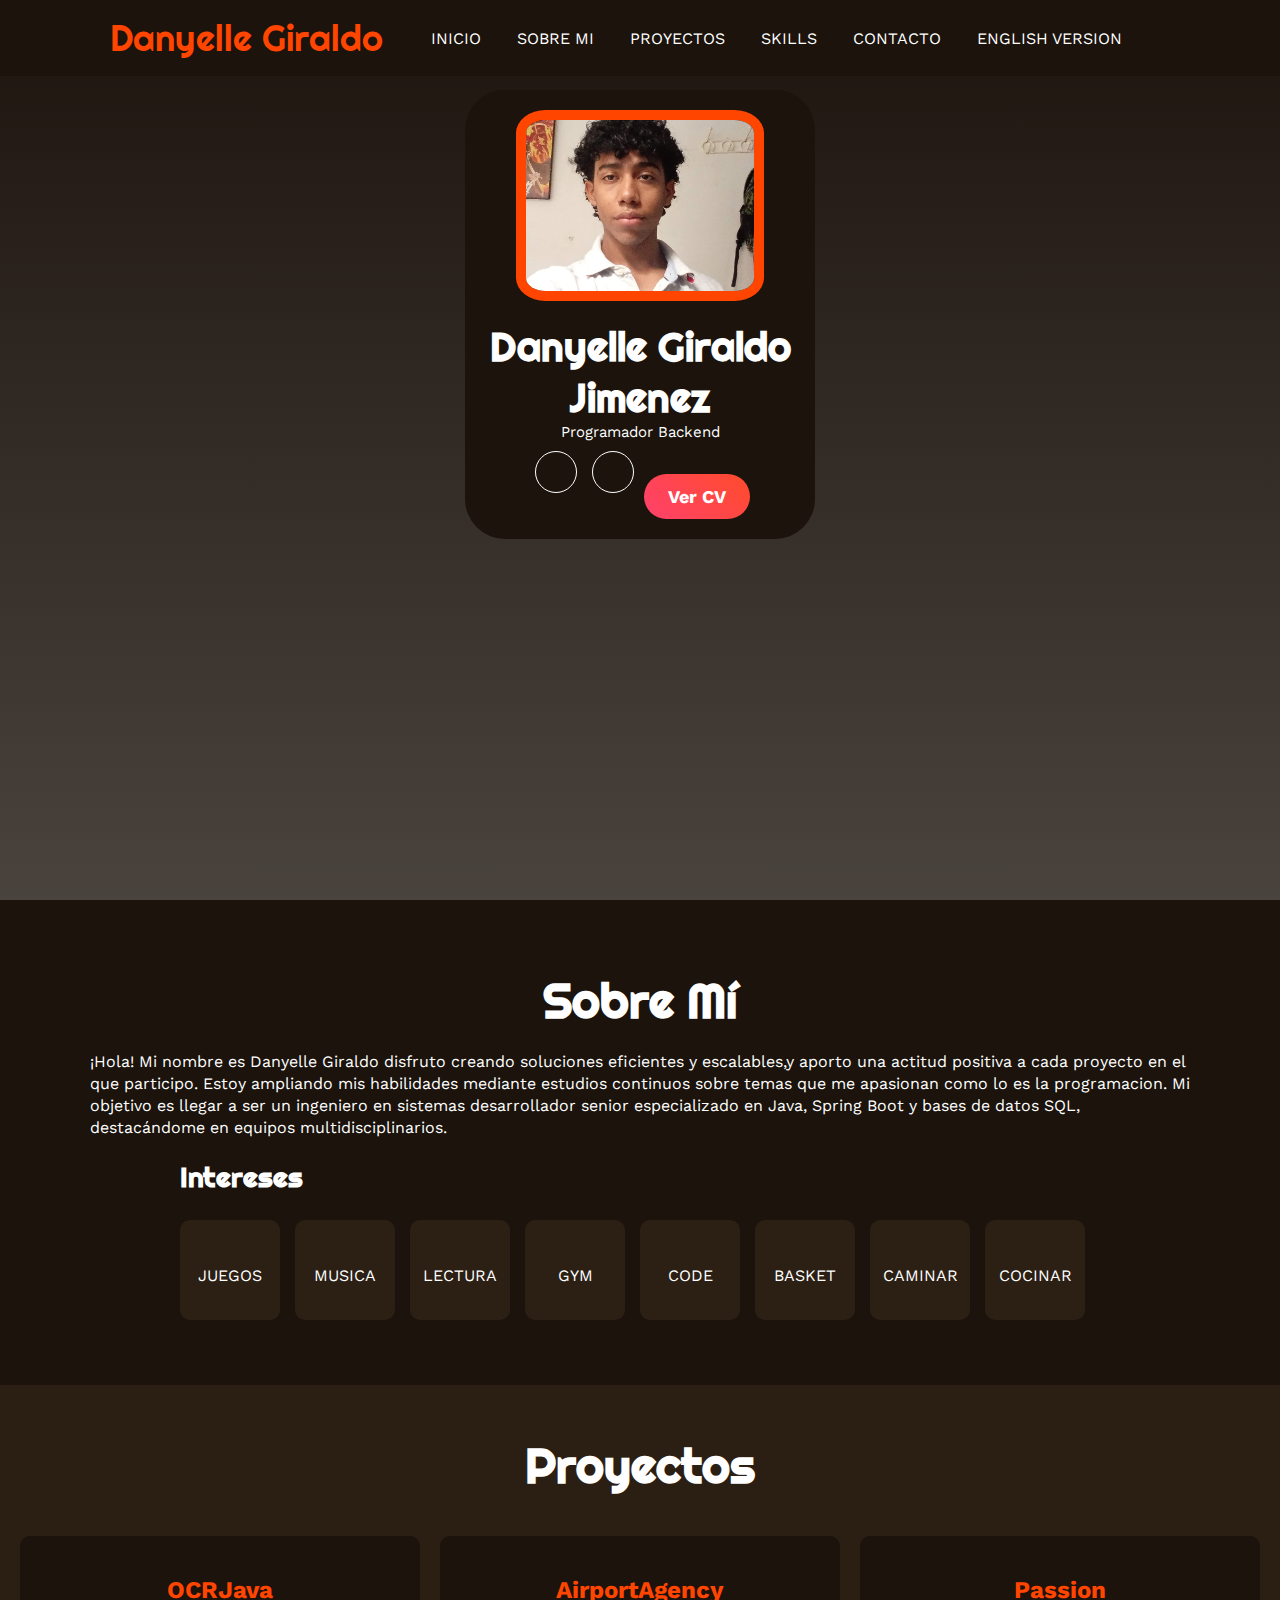
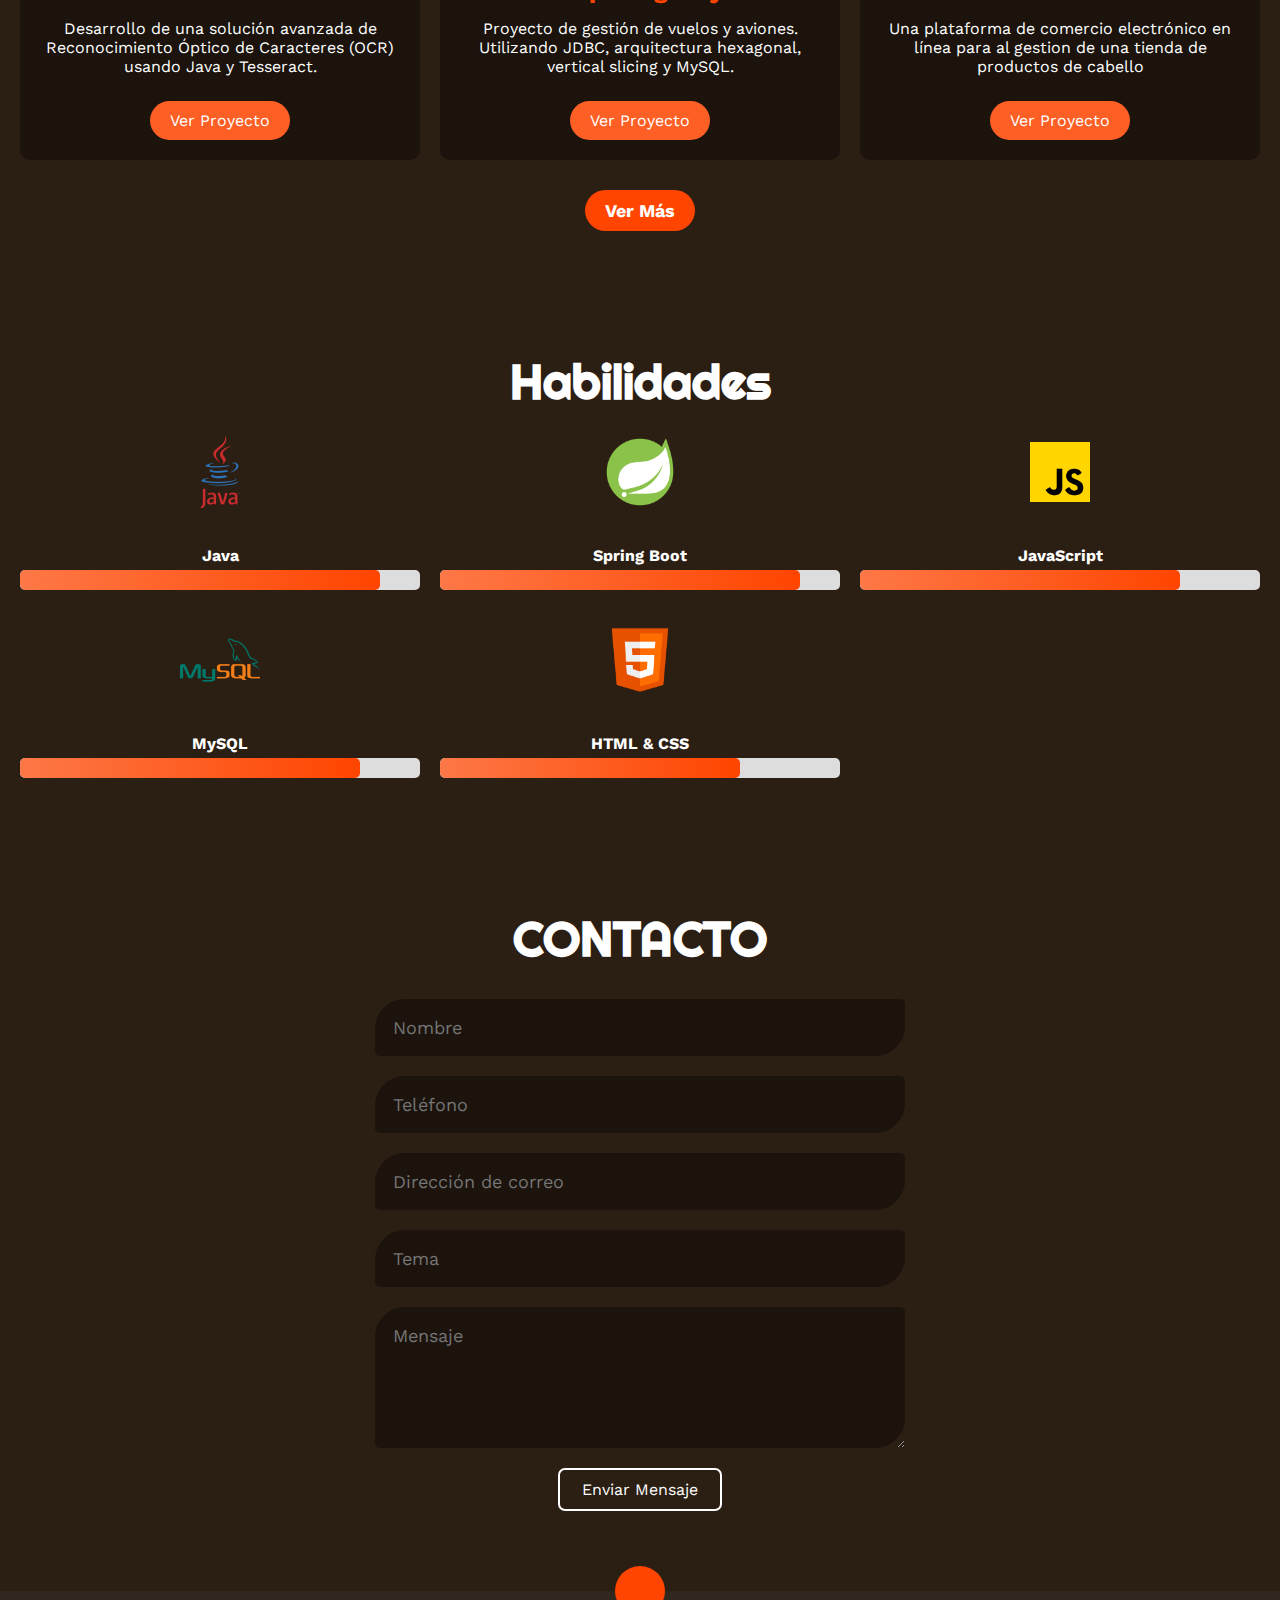
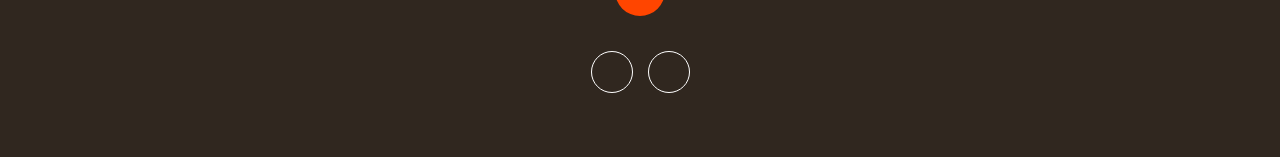
==== index.html @ 64a4a478 "modified:   README.md 	new file:   estilos.css 	new file:   images/CRUDJAVA.png 	new file:   images/" ====
<!DOCTYPE html>
<html lang="es">
<head>
    <meta charset="UTF-8">
    <meta name="viewport" content="width=device-width, initial-scale=1.0">
    <link rel="stylesheet" href="https://cdnjs.cloudflare.com/ajax/libs/font-awesome/6.5.2/css/all.min.css" integrity="sha512-SnH5WK+bZxgPHs44uWIX+LLJAJ9/2PkPKZ5QiAj6Ta86w+fsb2TkcmfRyVX3pBnMFcV7oQPJkl9QevSCWr3W6A==" crossorigin="anonymous" referrerpolicy="no-referrer" />
    <title>Portafolio</title>
    <link rel="stylesheet" href="styles/estilos.css">
    <link rel="icon" href="images/icon.png">
    
</head>
<body>
    <!--Barra superior-->
    <div class="container_header">
        <header>
            <div class="logo">
                <a href="#">Danyelle Giraldo</a>
            </div>
                <nav id="nav">
                    <ul>
                        <li><a href="#inicio">INICIO</a></li>
                        <li><a href="#sobremi">SOBRE MI</a></li>
                        <li><a href="#proyectos">PROYECTOS</a></li>
                        <li><a href="#skills">SKILLS</a></li>
                        <li><a href="#contacto">CONTACTO</a></li>
                        <li><a href="./index-english.html">ENGLISH VERSION</a></li>
                    </ul>
                </nav>
                <div>
                    <nav class="nav_responsive">
                        <i class="fa-solid fa-bars"></i>
                    </nav>
                </div>
            </div>
        </header>
    </div>
    <!--Inicio-->
    <section id="inicio" class="inicio">
        <div class="container_tarjeta">
            <div class="container_imagen">
                <img src="./images/yo.jpeg" width="200px" alt="Danyelle">
            </div>
            <h1>Danyelle Giraldo Jimenez</h1>
            <h2>Programador Backend</h2>
            <div class="redes">
                <a target="_blank" href="https://www.linkedin.com/in/danyelle-steven-giraldo-jimenez-99683a2a5/"><i class="fa-brands fa-linkedin-in"></i></a>
                <a target="_blank" href="https://github.com/DanyelleGiraldo"><i class="fa-brands fa-github"></i></a>
                <button class="btn-cv" id="btn-cv">Ver CV</button>
            </div>
        </div>        
    </section>
    <!--sobre mi-->
    <section id="sobremi" class="sobremi">
        <div class="contenido_section">
            <h2>Sobre Mí</h2>
            <p>¡Hola! Mi nombre es Danyelle Giraldo disfruto creando soluciones eficientes y
                escalables,y aporto una actitud positiva a cada
                proyecto en el que participo. Estoy ampliando mis habilidades
                mediante estudios continuos sobre temas que me apasionan como lo es la programacion. Mi objetivo es
                llegar a ser un ingeniero en sistemas desarrollador senior especializado
                en Java, Spring Boot y bases de datos SQL,
                destacándome en equipos multidisciplinarios.</p>
            <div class="fila">
                
                    <!--intereses-->
                <div class="col">
                    <H3>Intereses</H3>
                    <div class="contenedor_intereses">
                         <div class="interes">
                            <i class="fa-solid fa-gamepad"></i>
                            <span>JUEGOS</span>
                        </div>
                        <div class="interes">
                            <i class="fa-solid fa-headphones-simple"></i>
                            <span>MUSICA</span>
                        </div>
                        <div class="interes">
                            <i class="fa-solid fa-book"></i>
                            <span>LECTURA</span>
                        </div>
                        <div class="interes">
                            <i class="fa-solid fa-dumbbell"></i>
                            <span>GYM</span>
                        </div>
                        <div class="interes">
                            <i class="fa-solid fa-code"></i>
                            <span>CODE</span>
                        </div>
                        <div class="interes">
                            <i class="fa-solid fa-basketball"></i>
                            <span>BASKET</span>
                        </div>
                        <div class="interes">
                            <i class="fa-solid fa-person-walking"></i>
                            <span>CAMINAR</span>
                        </div>
                        <div class="interes">
                            <i class="fa-solid fa-utensils"></i>
                            <span>COCINAR</span>
                        </div>
                    </div>
                </div>
            </div>
            
    </section>

    <!-- Sección Proyectos -->
<section id="proyectos" class="proyectos">
    <div class="container">
        <h2>Proyectos</h2>
        <div class="proyectos-grid">
            <div class="proyecto">
                <h4>OCRJava</h4>
                <p>Desarrollo de una solución avanzada de Reconocimiento Óptico de Caracteres (OCR) usando Java y Tesseract.</p>
                <a href="https://github.com/DanyelleGiraldo/OCRJava" target="_blank" class="btn-proyecto">Ver Proyecto</a>
            </div>
            <div class="proyecto">
                <h4>AirportAgency</h4>
                <p>Proyecto de gestión de vuelos y aviones. Utilizando JDBC, arquitectura hexagonal, vertical slicing y MySQL.</p>
                <a href="https://github.com/DanyelleGiraldo/AirportAgency" target="_blank" class="btn-proyecto">Ver Proyecto</a>
            </div>
            <div class="proyecto">
                <h4>Passion</h4>
                <p>Una plataforma de comercio electrónico en línea para al gestion de una tienda de productos de cabello</p>
                <a href="https://github.com/DanyelleGiraldo/Passion.github.io" target="_blank" class="btn-proyecto">Ver Proyecto</a>
            </div>
                
        </div>
        <div class="ver-mas">
            <a href="#proyectos" id="ver-mas" class="btn-ver-mas">Ver Más</a>
        </div>
    </div>
</section>


    <!--seccion skill-->
    <section class="skills" id="skills">
        <div class="container">
            <h2>Habilidades</h2>
            <div class="skills-grid">
                <div class="skill">
                    <img src="./images/java.png" alt="" class="skills-icon">
                    <h4>Java</h4>
                    <div class="skill-bar"><div class="skill-level" style="width: 90%;"></div></div>
                </div>
                <div class="skill">
                    <img src="./images/springboot.png" alt="" class="skills-icon">
                    <h4>Spring Boot</h4>
                    <div class="skill-bar"><div class="skill-level" style="width: 90%;"></div></div>
                </div>
                <div class="skill">
                    <img src="./images/javascript.png" alt="" class="skills-icon">
                    <h4>JavaScript</h4>
                    <div class="skill-bar"><div class="skill-level" style="width: 80%;"></div></div>
                </div>
                <div class="skill">
                    <img src="./images/Mysql.png" alt="" class="skills-icon">
                    <h4>MySQL</h4>
                    <div class="skill-bar"><div class="skill-level" style="width: 85%;"></div></div>
                </div>
                <div class="skill">
                    <img src="./images/html.png" alt="" class="skills-icon">
                    <h4>HTML & CSS</h4>
                    <div class="skill-bar"><div class="skill-level" style="width: 75%;"></div></div>
                </div>
            </div>
        </div>
    </section>
    <section id="contacto" class="contacto">
        <div class="contenido_seccion">
            <h2>CONTACTO</h2>
            <div class="fila">
                <div class="col">
                    <form action="https://formsubmit.co/danyellesgiraldoj@gmail.com" method="POST">
                        <input type="text" id="name" name="name" placeholder="Nombre" required>
                        <input type="text" id="phone" name="phone" placeholder="Teléfono" required>
                        <input type="email" id="email" name="email" placeholder="Dirección de correo" required>
                        <input type="text" name="subject" id="subject" placeholder="Tema">
                        <textarea id="coments" name="coments" placeholder="Mensaje" cols="30" rows="5" required></textarea>
                        <button type="submit" class="btn-primary">
                            Enviar Mensaje
                        </button>
                        
                        <input type="hidden" name="_next" value="http://127.0.0.1:5500/index.html">
                        <input type="hidden" name="_captcha" value="false">
                    </form>
                </div>
            </div>
        </div>
    </section>
    
    <footer>
        <a href="#inicio" class="arriba">
            <i class="fa-solid fa-angles-up"></i>
        </a>
        <div class="redes">
            
            <a target="_blank" href="https://www.linkedin.com/in/danyelle-steven-giraldo-jimenez-99683a2a5/"><i class="fa-brands fa-linkedin-in"></i></a>
            <a target="_blank" href="https://github.com/DanyelleGiraldo"><i class="fa-brands fa-github"></i></a>
        </div>
    </footer>
    <script src="js/script.js"></script>
</body>
</html>
---- styles/estilos.css ----
@import url('https://fonts.googleapis.com/css2?family=Righteous&family=Work+Sans:ital,wght@0,100..900;1,100..900&display=swap');
*{
    box-sizing: border-box;
    font-family: 'Work Sans';
    margin: 0;
    padding: 0;
}

.btn-cv {
    padding: 12px 24px;
    font-size: 18px;
    font-weight: bold;
    color: white;
    background: linear-gradient(45deg, #ff416c, #ff4b2b);
    border: none;
    border-radius: 30px;
    cursor: pointer;
    transition: all 0.3s ease;
    position: relative;
    overflow: hidden;
    z-index: 1;
}

.btn-cv::before {
    content: "";
    position: absolute;
    top: 0;
    left: 0;
    width: 100%;
    height: 100%;
    background: linear-gradient(90deg, #ff416c, #ff4b2b);
    transition: transform 0.3s ease;
    transform: scaleX(0);
    transform-origin: right;
    z-index: -1;
}

.btn-cv:hover::before {
    transform: scaleX(1);
    transform-origin: left;
}

.btn-cv:hover {
    color: white;
}

.btn-cv:focus {
    outline: none;
}

html{
    scroll-behavior: smooth;
}
.container_header{
    background-color:#1b130c;
    position: fixed;
    width: 100%;
    top: 0;
    left: 0;
    z-index: 99;
}

.container_header header{
    max-width: 1100px;
    margin: auto;
    display: flex;
    justify-content: space-between;
    align-items: center;
    padding: 15px 20px;
}
.container_header header .logo a{
    font-family: 'Righteous';
    font-size: 36px;
    color:orangered;
    text-decoration: none;

}

.container_header header ul{
    display: flex;
    list-style: none;
}

.container_header header nav ul li a{
    text-align: none;
    color: #fff;
    margin: 0 15px;
    padding:3px;
    transition: .5s;
    text-decoration: none;
}
.container_header header nav ul li a:hover{
    color: orangered;
}

.nav_responsive{
    color: #fff;
    background-color: orangered;
    padding: 5px 10px;
    border-radius: 5px;
    cursor: pointer;
    display: none;
}
/*diseño section inicio*/

.inicio{
    background:linear-gradient(to top,rgba(28, 20, 13,.8) , rgba(28, 20, 13,1)),
    url(./images/fondo.jpg);
    background-size: cover;
    height: 100vh;
    color: #fff;
    display: flex;
    align-items: center;
}

.inicio .container_tarjeta{
    padding: 20px;
    background-color:#1b130c;
    max-width:350px;
    margin: auto;
    text-align: center;
    border-radius: 40px;
    margin-top: 90px;
}

.inicio .container_tarjeta img{
    margin-top: 40px;
    border: 10px solid orangered;
    display: block;
    width: 80%;
    margin: auto;
    border-radius: 12%;
}
.inicio .container_tarjeta h1{
    margin-top: 20px;
    font-size: 40px;
    font-family: 'Righteous';

}

.inicio .container_tarjeta h2{
    font-size: 15px;
    font-weight: normal;
}

.inicio .container_tarjeta .redes a{
    color: #fff;
    display: inline-block;
    text-decoration: none;
    border: 1px solid #fff;
    border-radius: 100%;
    width: 42px;
    height: 42px;
    line-height: 42px;
    margin: 10px 5px;
    font-size: 20px;
    transition: .3s;
}
.inicio .container_tarjeta .redes a:hover{
    background-color: orangered;
}
.sobremi{
    background-color: #1b130c;
    color: #fff;
    padding: 50px 20px;
}

.sobremi .contenido_section{
    max-width: 1100px;
    margin: auto;
}
.sobremi h2{
    font-size: 48px;
    font-family: 'Righteous';
    text-align: center;
    padding: 20px 0;
}

.sobremi .contenido_section p{
    font:18px;
    line-height: 22px;
    margin-bottom:20px;
}
.sobremi .contenido_section p span{
    color: orangered;
    font-weight: bold;
}

.sobremi .fila{
    display: flex;
    justify-content: center;
}

.sobremi .fila .col h3{
    font-size: 28px;
    font-family: 'Righteous';
    margin-bottom: 25px;
}

.sobremi .fila .col ul{
    list-style: none;
}

.sobremi .fila .col ul li{
    margin: 12px 0;
}
.sobremi .fila .col ul li strong{
    display: inline-block;
    color: orangered;
    width: 130px;
}
.sobremi .fila .col ul li span{
    background-color: orangered;
    padding: 3px;
    font-weight: bold;
    border-radius: 5px;
}
.sobremi .fila .col .contenedor_intereses{
    display: flex;
    flex-wrap: wrap;
}
.sobremi .fila .col .contenedor_intereses .interes{
    width: 100px;
    height: 100px;
    background-color: #2c2015;
    border-radius: 10px;
    margin: 0 15px 15px 0;
    display: flex;
    flex-direction: column;
    align-items: center;
    justify-content: center;
    transition: .3s;

}

.sobremi .fila .col .contenedor_intereses .interes:hover{
    background-color: orangered;    
}

.sobremi .fila .col .contenedor_intereses .interes i{
    font-size: 30px;
    margin-bottom: 10px;
}
.sobremi button{
    cursor: pointer;
    background-color: transparent;
    border: 2px solid #fff;
    width: fit-content;
    display: block;
    margin: 20px auto;
    padding: 10px 22px;
    font-size: 16px;
    color: #fff;
    position: relative;
    z-index: 10;
    border-radius: 7px;
}
#HV{
    text-decoration: solid;
}
.sobremi button .overlay{
    position:absolute;
    top: 0;
    left: 0;
    width: 0;
    height: 100%;
    background:linear-gradient(90deg, orangered 30%, rgb(30, 255, 0)) ;
    z-index: -1;
    transition: 1s;
    border-radius: 5px;
}
.sobremi button:hover .overlay{
    width: 100%;
}

.proyectos {
    background-color: #2b1e13;
    color: #fff;
    padding: 50px 20px;
    text-align: center;
}

.proyectos h2 {
    font-size: 48px;
    font-family: 'Righteous';
    margin-bottom: 40px;
}

.proyectos-grid {
    display: grid;
    grid-template-columns: repeat(auto-fit, minmax(300px, 1fr));
    gap: 20px;
}

.proyecto {
    background-color: #1b130c;
    padding: 20px;
    border-radius: 10px;
    text-align: center;
    transition: transform 0.3s ease;
}

.proyecto img {
    width: 100%;
    border-radius: 10px;
}

.proyecto h4 {
    margin-top: 20px;
    font-size: 24px;
    color: orangered;
}

.proyecto p {
    margin: 15px 0;
    font-size: 16px;
}

.btn-proyecto {
    display: inline-block;
    margin-top: 10px;
    padding: 10px 20px;
    background-color: rgb(253, 95, 37);
    color: #fff;
    text-decoration: none;
    border-radius: 30px;
    transition: background-color 0.3s ease;
}

.btn-proyecto:hover {
    background-color: orangered;
}

.proyecto:hover {
    transform: translateY(-10px);
}
.ver-mas {
    margin-top: 30px;
    text-align: center;
}

.btn-ver-mas {
    display: inline-block;
    padding: 10px 20px;
    background-color: orangered;
    color: #fff;
    text-decoration: none;
    border-radius: 30px;
    font-size: 18px;
    font-weight: bold;
    transition: background-color 0.3s ease;
}

.btn-ver-mas:hover {
    background-color: #ff4b2b;
}



.skills{
    background-color: #2b1e13;
    color: #fff;
    padding: 50px 20px;
    position: relative; 
    padding-top: 50px;
    text-align: center; 
}

.skill img.skills-icon {
    top: 0; 
    left: 50%; 
    width: 80px;
    height: auto; 
    z-index: 1; 
}
#skills .skills-grid {
    display: grid;
    grid-template-columns: repeat(auto-fit, minmax(300px, 1fr));
    gap: 20px;
}

.skill h4 {
    margin-top: 30px; 
    margin-bottom: 5px;
}
.skill-bar {
    background-color: #ddd;
    border-radius: 5px;
    overflow: hidden;
    height: 20px;
    margin-bottom: 10px;
}

.skill-level {
    background-image: linear-gradient(to right, rgb(253, 120, 71), orangered);
    height: 100%;
    border-radius: 5px;
}
.skills h2{
    font-size: 48px;
    font-family: 'Righteous';
    text-align: center;
    padding: 20px 0;
}
.skills .fila{
    display: flex;
}
.skills .fila .col{
    width: 50%;
    padding: 0 20px;
}
.skills .fila .col h3{
    font-size: 28px;
    font-family: 'Righteous';
    margin-bottom: 25px;
}
.skills .skill > span{
    font-weight: bold;
    display: block;
    margin-bottom: 10px;
}
.skills .skill .barra_skill{
    width: 80%;
    height: 8px;
    background-color:#30271f;
    position: relative;
    margin-bottom: 30px;
}
.skills .skill .progreso{
    background-color: orangered;
    position: absolute;
    top: 0;
    left: 0;
    height: 8px;
}
.skills .skill .barra_skill span{
    position: absolute;
    height: 40px;
    width: 40px;
    background-color: orangered;
    border-radius: 50px;
    line-height:40px;
    text-align: center;
    top: -17px;
    right: -15px;
    font-size: 14px;

}

.skills .skill .pseint{
    width: 0%;
    animation: 2s pseint forwards;
}
@keyframes pseint{
    0%{width: 0%;}
    100%{width: 80%;}
}
.skills .skill .python{
    width: 0%;
    animation: 2s python forwards;
}
@keyframes python{
    0%{width: 0%;}
    100%{width: 75%;}
}
   
.skills .skill .html{
    width: 0%;
    animation: 2s html forwards;
}
@keyframes html{
    0%{width: 0%;}
    100%{width: 95%;}
}
   
.skills .skill .css{
    width: 0%;
    animation: 2s css forwards;
}
@keyframes css{
    0%{width: 0%;}
    100%{width: 90%;}
}
   
.skills .skill .comunicacion{
    width: 0%;
    animation: 2s comunicacion forwards;
}
@keyframes comunicacion{
    0%{width: 0%;}
    100%{width: 80%;}
}
   
.skills .skill .TE{
    width: 0%;
    animation: 2s TE forwards;
}
@keyframes TE{
    0%{width: 0%;}
    100%{width: 75%;}
}
   
.skills .skill .disciplina{
    width: 0%;
    animation: 2s disciplina forwards;
}
@keyframes disciplina{
    0%{width: 0%;}
    100%{width: 95%;}
}
   
.skills .skill .eficiencia{
    width: 0%;
    animation: 2s eficiencia forwards;
}
@keyframes eficiencia{
    0%{width: 0%;}
    100%{width: 75%;}                                                       
}
   
.contacto{
    background-image: url(./images/contactofondo.jpg);
    background-color: #2b1e13;
    color: #fff;
    padding: 50px 0;

}
.contacto .contenido_seccion{
    max-width: 1100px;
    margin: auto;

}
.contacto h2{
    font-size: 48px;
    font-family: 'Righteous';
    text-align:center;
    padding: 20px;
}
.contacto .fila{
    display: flex;
    justify-content: center;
}
.contacto .col{
    width: 50%;
    padding: 10px;
    position: relative;

}
   
.contacto .col input, .contacto .col textarea{
    display: block;
    width: 100%;
    padding: 18px;
    border: none;
    margin-bottom: 20px;
    background-color: #1b130c;
    color: #fff;
    font-size: 18px;
    border-radius: 30px 5px;
}
.contacto button{
    cursor: pointer;
    background-color: transparent;
    border: 2px solid #fff;
    width: fit-content;
    display: block;
    margin: 20px auto;
    padding: 10px 22px;
    font-size: 16px;
    color: #fff;
    position: relative;
    z-index: 10;
    border-radius: 7px;
}
.contacto button .overlay{
    position: absolute;
    top: 0;
    left: 0;
    width: 0;
    height: 100%;
    background:linear-gradient(90deg, rgb(30, 255, 0) 20%, orangered) ;
    z-index: -1;
    transition: 1s;
    border-radius: 7px;
}
.contacto button:hover .overlay{
    width: 100%;
}
.contacto .col img{
    width: 100%;
    border-radius: 10px;
}
.contacto .col .info{
    position: absolute;
    top: 40%;
    background-color: #2b1e13;
    padding: 20px;
    width: 360px;
    left: 50%;
    transform: translate(-50%,-50%);
    border-radius: 30px;
}

.contacto .col .info ul{
    list-style: none;
}
.contacto .col .info ul li{
    margin-bottom: 20px;
}
.contacto .col .info ul li i{
    color:orangered;
    display:inline-block;
    margin-right: 20px;
}
footer{

    background-color: #30271f;
    color: #fff;
    padding: 50px 0 30px 0;
    text-align: center;
    position: relative;
    width: 100%;
}

footer .redes{
    margin-bottom: 20px;
}

footer .redes a{
    color: #fff;
    display: inline-block;
    text-decoration: none;
    border: 1px solid #fff;
    border-radius: 100%;
    width: 42px;
    height: 42px;
    line-height: 42px;
    margin: 10px 5px;
    font-size: 20px;
    transition: .3s;
}

footer .arriba{
    display:block;
    width: 50px;
    height: 50px;
    background-color: orangered;
    color: #fff;
    position: absolute;
    left: 50%;
    transform: translateX(-50%);
    top: -25px;
    border-radius: 50%;
    line-height: 50px;
    font-size: 18px;
}
@media screen and (max-width:980px){
    nav{
        display: none;
    }
    .nav_responsive{
        display: block;
    }
    nav.responsive{
        display: block;
        position: absolute;
        right: 0;
        top: 75px;
        background-color: #2c2015;
        width: 180px;
    }
    nav.responsive ul{
        display: block !important;
    }
    nav.responsive ul li{
        border-bottom: 1px solid #fff;
        padding: 10px 0;
    }
}

@media screen and(max-width:700px){
    .sobremi .fila{
        display: block;
    }
    .sobremi .fila .col{
        width: fit-content;
    }
    .skills .fila{
        display: block;
    }
    .skills .fila .col{
        width: 100%;
    }
    .skills .fila .col .barra_skill{
        width: 100%;
    }
    .contacto .fila{
        display: block;
    }
    .contacto .fila .col{
        width: 100%;
    }
}
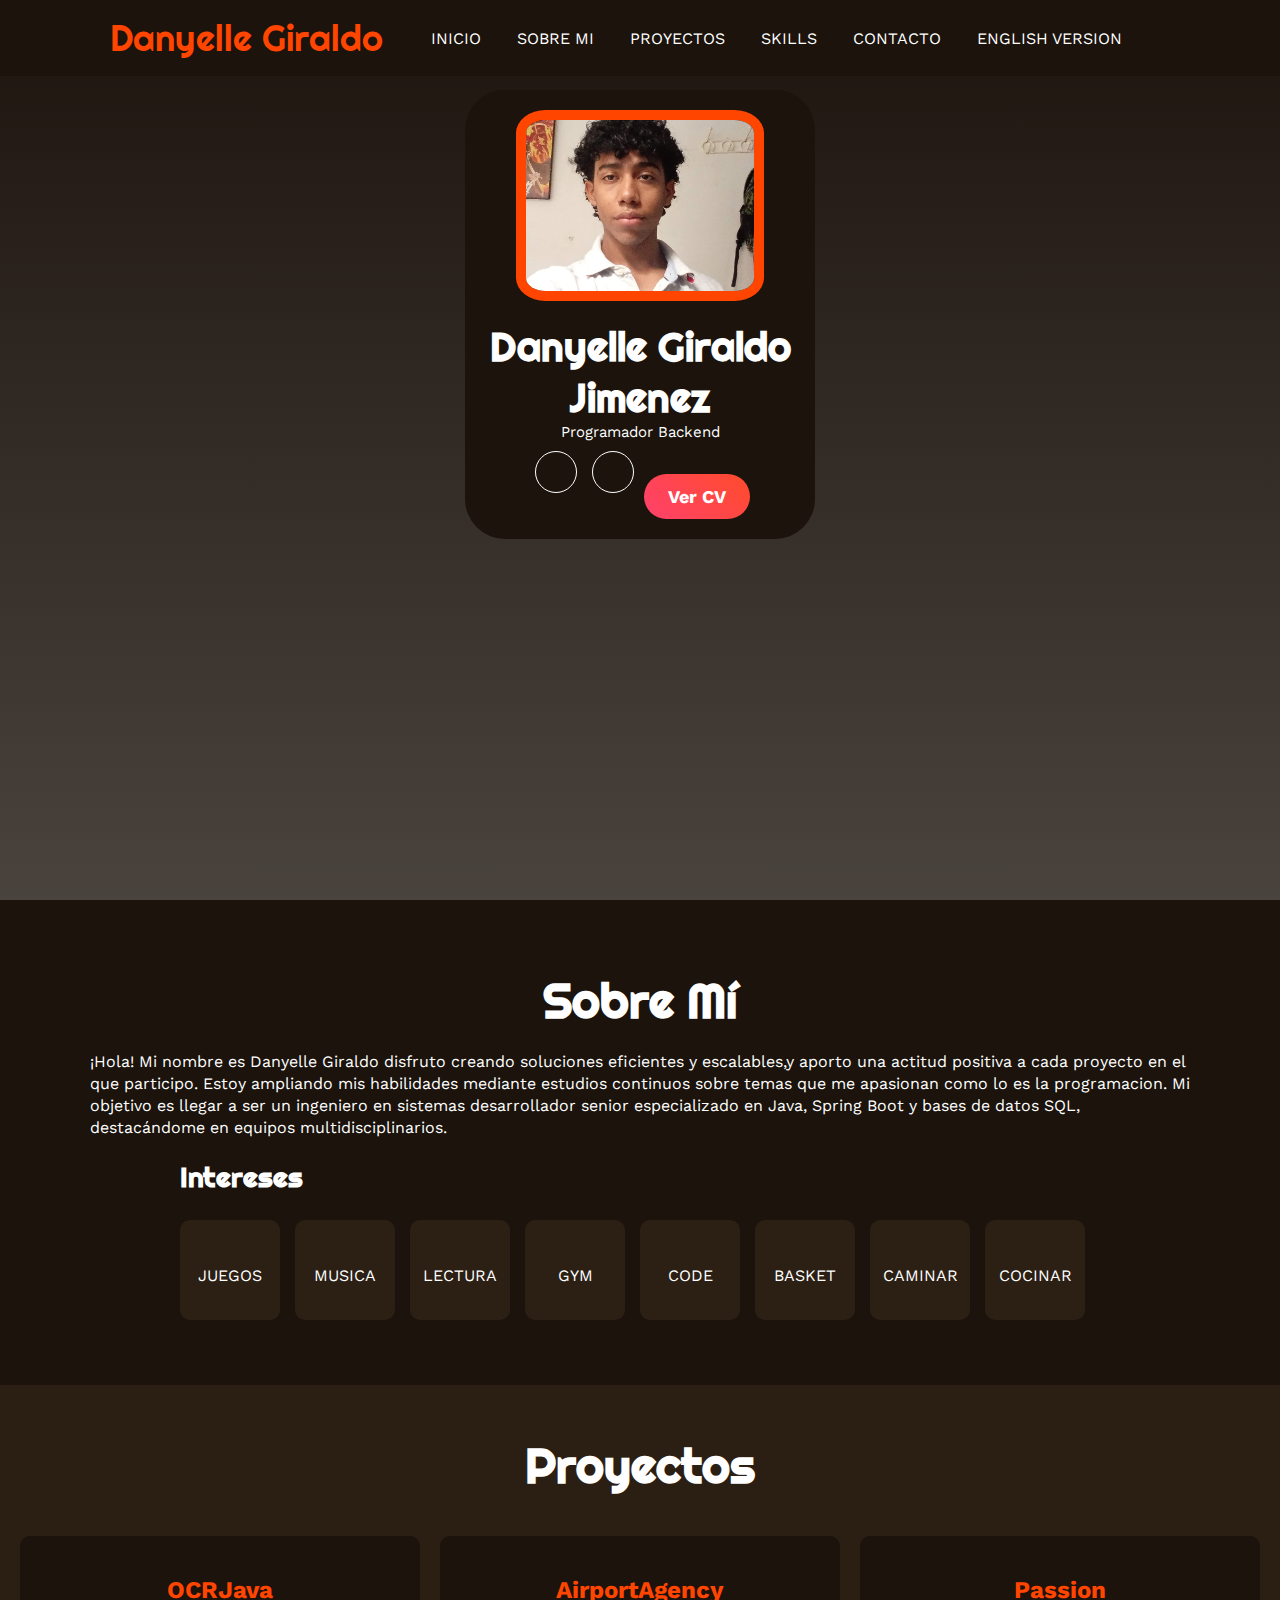
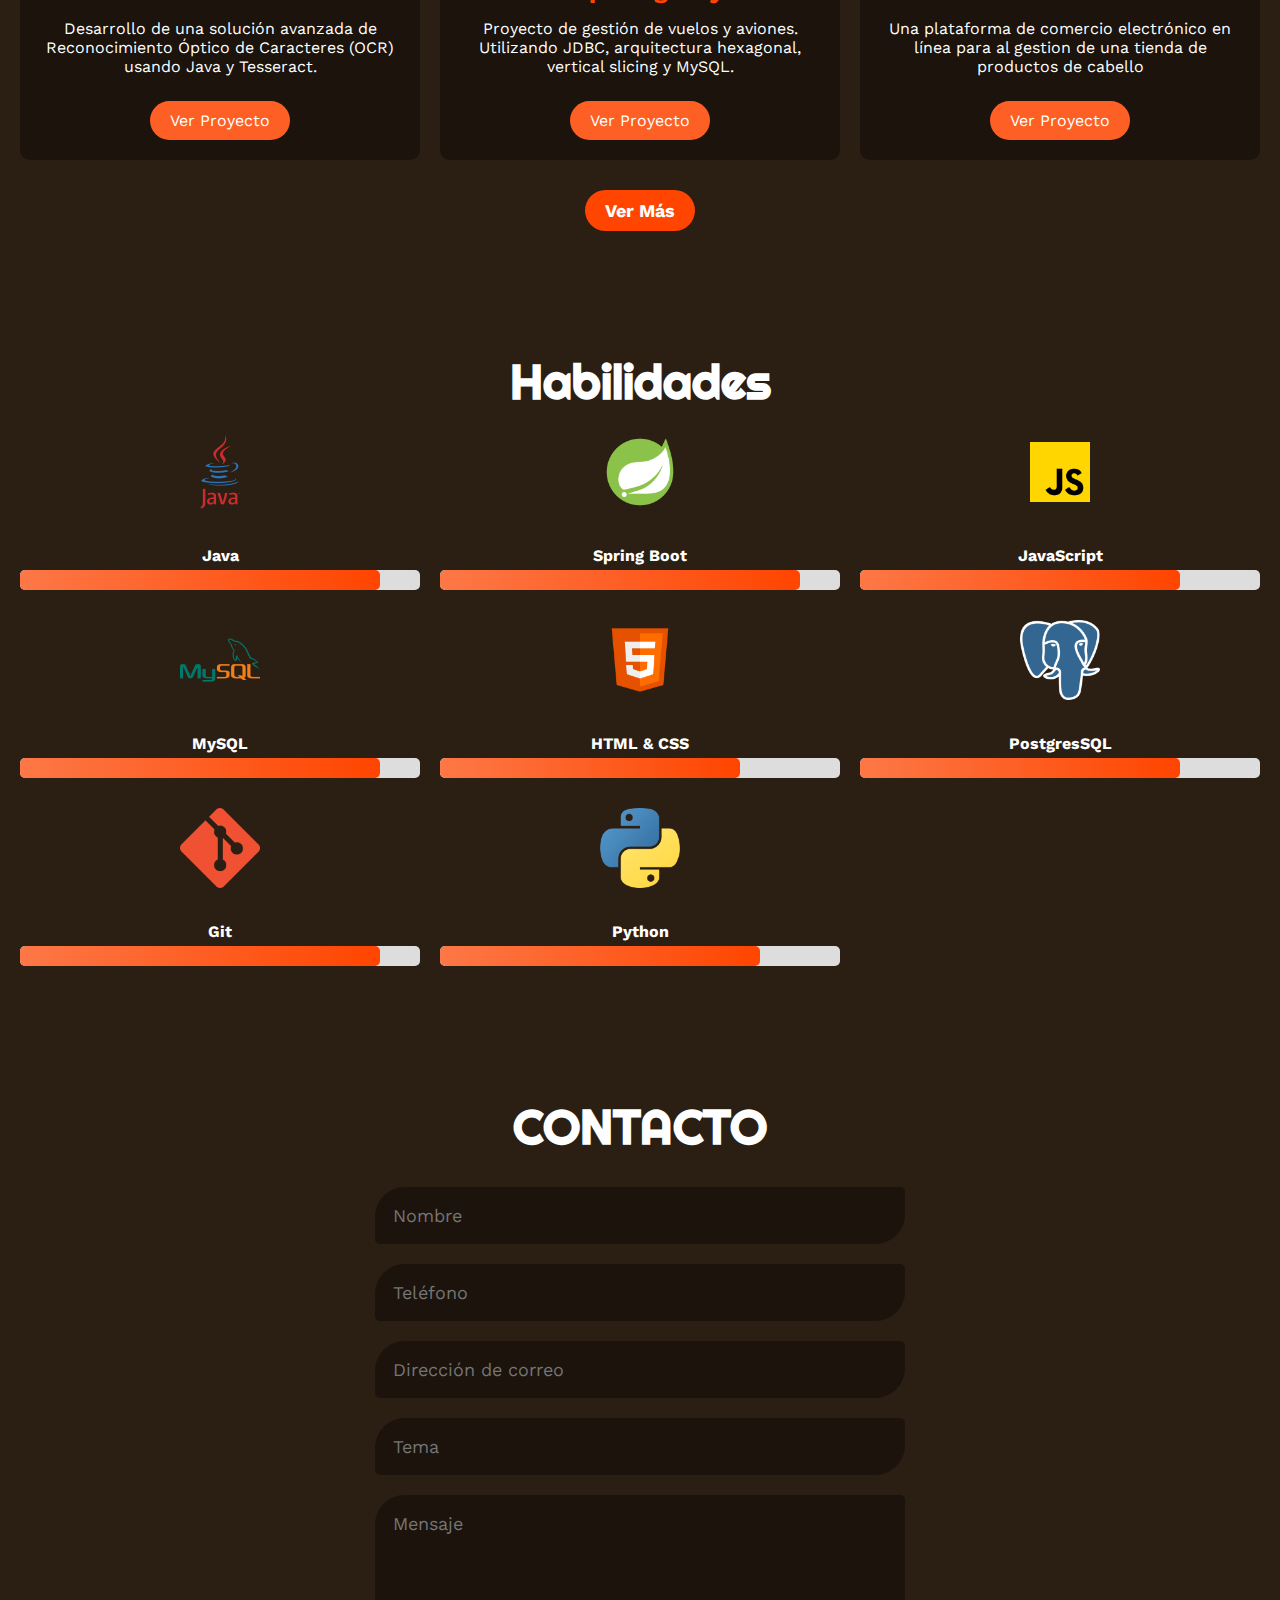
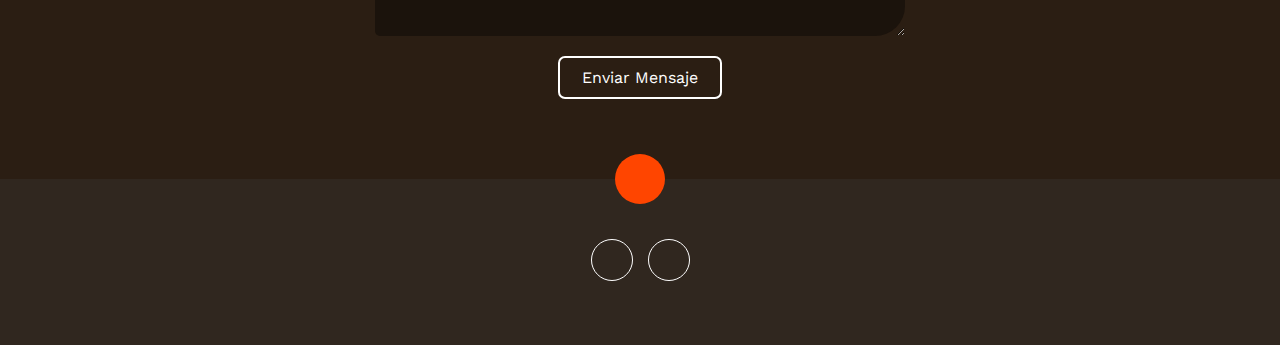
==== commit 3e1bbd4c: "new file:   images/git-icon.png 	new file:   images/postgresql-icon.png 	new file:   images/python.p" ====
--- a/index.html
+++ b/index.html
@@ -127,7 +127,7 @@
                 
         </div>
         <div class="ver-mas">
-            <a href="#proyectos" id="ver-mas" class="btn-ver-mas">Ver Más</a>
+            <a href="./proyectos.html" id="ver-mas" class="btn-ver-mas">Ver Más</a>
         </div>
     </div>
 </section>
@@ -156,12 +156,27 @@
                 <div class="skill">
                     <img src="./images/Mysql.png" alt="" class="skills-icon">
                     <h4>MySQL</h4>
-                    <div class="skill-bar"><div class="skill-level" style="width: 85%;"></div></div>
+                    <div class="skill-bar"><div class="skill-level" style="width: 90%;"></div></div>
                 </div>
                 <div class="skill">
                     <img src="./images/html.png" alt="" class="skills-icon">
                     <h4>HTML & CSS</h4>
                     <div class="skill-bar"><div class="skill-level" style="width: 75%;"></div></div>
+                </div>
+                <div class="skill">
+                    <img src="./images/postgresql-icon.png" alt="" class="skills-icon">
+                    <h4>PostgresSQL</h4>
+                    <div class="skill-bar"><div class="skill-level" style="width: 80%;"></div></div>
+                </div>
+                <div class="skill">
+                    <img src="./images/git-icon.png" alt="" class="skills-icon">
+                    <h4>Git</h4>
+                    <div class="skill-bar"><div class="skill-level" style="width: 90%;"></div></div>
+                </div>
+                <div class="skill">
+                    <img src="./images/python.png" alt="" class="skills-icon">
+                    <h4>Python</h4>
+                    <div class="skill-bar"><div class="skill-level" style="width: 80%;"></div></div>
                 </div>
             </div>
         </div>
@@ -199,6 +214,6 @@
             <a target="_blank" href="https://github.com/DanyelleGiraldo"><i class="fa-brands fa-github"></i></a>
         </div>
     </footer>
-    <script src="js/script.js"></script>
+    <script src="./js/script.js"></script>
 </body>
 </html>